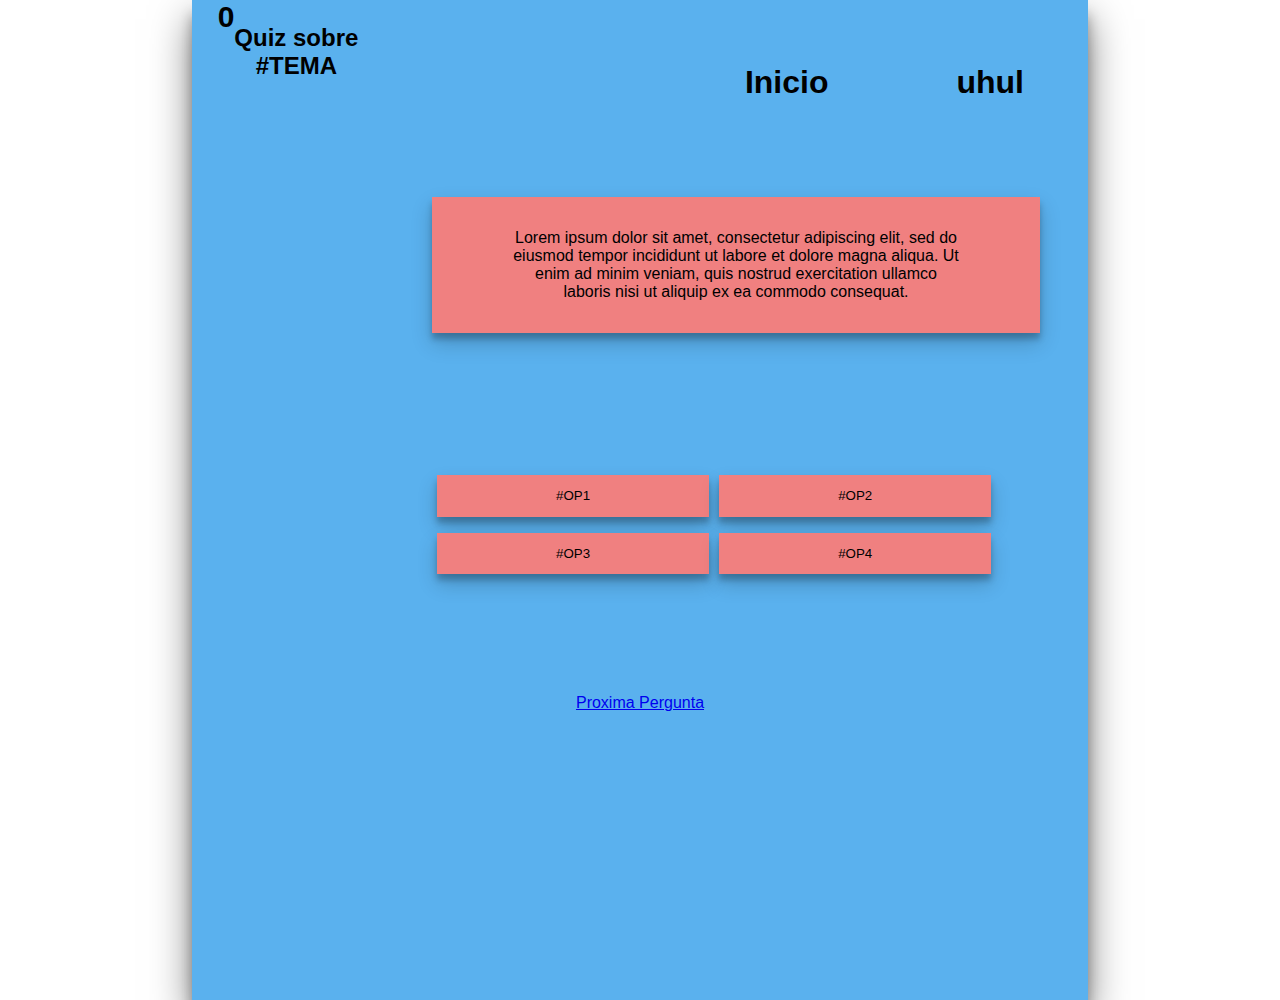
==== index.html @ 8f3ad5fd "primeiro commit do site" ====
<!DOCTYPE html>
<html>
<head>
	<title>QUIZ</title>
	<link rel="stylesheet" type="text/css" href="style.css">
	<script type="text/javascript" src="script.js"></script>
</head>
<body>

	
	<section>

		<article>
			<header>

		<h1>Inicio</h1>
		<h1 id="teste">uhul</h1>
		<h2>Quiz sobre<br/>#TEMA</h2>
		<h3 id="respostas" >0</h3>

			</header>

		<div id="questdiv">
			<p>Lorem ipsum dolor sit amet, consectetur adipiscing elit, sed do eiusmod tempor incididunt ut labore et dolore magna aliqua. Ut enim ad minim veniam, quis nostrud exercitation ullamco laboris nisi ut aliquip ex ea commodo consequat.</p>
		</div>
			
		<div id="ansdiv">
			<button onclick="getAns(opA)" class="ops" id="op1" type="button">#OP1</button>
			<button onclick="getAns(opB)" class="ops" id="op2" type="button">#OP2</button>
			<button onclick="getAns(opC)" class="ops" id="op3" type="button">#OP3</button>
			<button onclick="getAns(opD)" class="ops" id="op4" type="button">#OP4</button>
		</div>
			<a onclick="validade(userAns)" href="#" id="next">Proxima Pergunta</a>
		</article>
	</section>
	
	

</body>
</html>
---- style.css ----
*{
	padding: 0;
	margin: 0;
	font-family: sans-serif;
}
section{
	width: 70%;
	background-color: #5AB1EE;
	height: 1000px;
	position: absolute;
	left: 15%;
	text-align:center;
	box-shadow: 0 19px 38px rgba(0,0,0,0.50), 0 15px 12px rgba(0,0,0,0.30);

}
#start{

}
header{
	display: flex;
	justify-content: flex-end;
}
h1{
	order: 2;
	margin: 2em;

}
h2{
	order: 1;
	margin: 1em 36% 0 0
}
#questdiv{
	text-align:center;
	width: 50%;
	background-color: lightcoral;
	padding: 2em 5em;
	margin: 2em 0 0 15em;
	box-shadow: 0 10px 20px rgba(0,0,0,0.19), 0 6px 6px rgba(0,0,0,0.23);
}
#ansdiv{
	position: relative;
	top: 70px;
	padding: 2em 5em;
	flex-wrap: wrap;
	display:flex;
	width: 67.5%;
	margin: 2em 0 0 10em;

}
.ops{
	width: 45%;
	background-color: lightcoral;
	padding-top: 1em;
	padding-bottom: 1em;
	margin: 8px 5px;
	box-shadow: 0 10px 20px rgba(0,0,0,0.19), 0 6px 6px rgba(0,0,0,0.23);
	border: none;
	display: block;
	
}
.ops:hover{
  	transition: box-shadow 0.2s ease-in-out;
  	box-shadow: 0 15px 25px rgba(0,0,0,0.30), 0 10px 10px rgba(0,0,0,0.25);
}
#next{
	position: relative;
	top: 150px;
}


#teste.clicked{
	display: none;

}
.ops:focus{
	background-color: #e63e00;
}
#respostas{
	font-size: 30px;
}
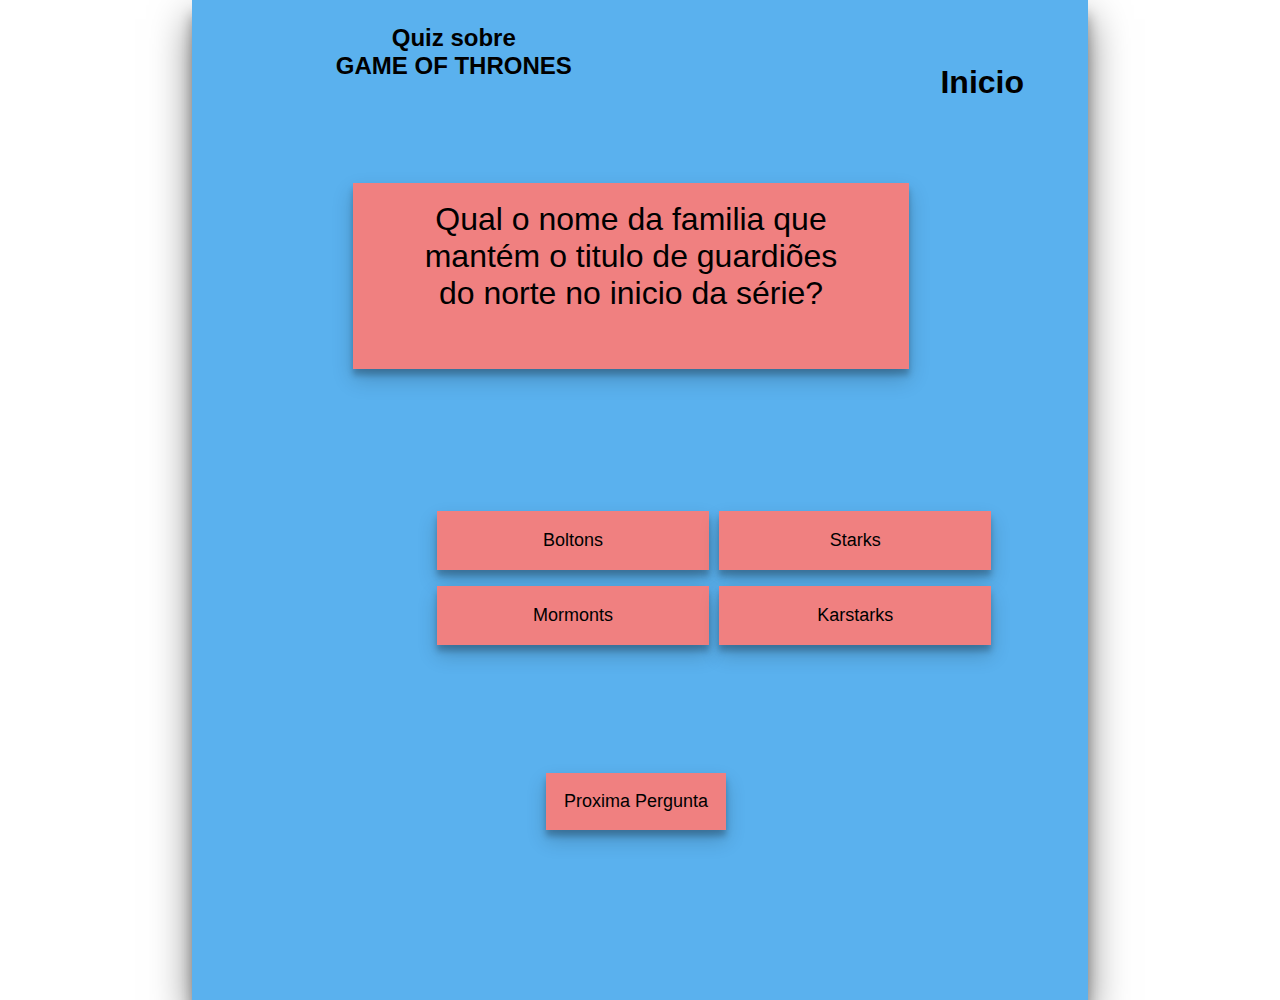
==== commit 16bdff68: "adicionado mudança de perguntas de acordo com a questão.Adicionado verificacão de quantas perguntas " ====
--- a/index.html
+++ b/index.html
@@ -3,38 +3,50 @@
 <head>
 	<title>QUIZ</title>
 	<link rel="stylesheet" type="text/css" href="style.css">
-	<script type="text/javascript" src="script.js"></script>
+
+
 </head>
 <body>
+	<section>
+		<article id="paginaPerguntas">
+			<header>
+				<h1>Inicio</h1>
+				<h2>Quiz sobre<br/>GAME OF THRONES</h2>
+			</header>
+		<div id="questdiv">
+			<p id="q1">Qual o nome da familia que mantém o titulo de guardiões do norte
+			no inicio da série?</p>
+			<p id = "q2">Qual o nome do filho(a) mais velho(a) de Ned Stark?</p>
+			<p id = "q3">Qual é o nome dos dragões de Daenerys Targaryen?</p>
+			<p id = "q4">esta e minha quarta pergunta</p>
+			<p id = "q5">esta é minha quinta pergunta</p>
+			<p id = "q6">esta é minha sexta pergunta</p>
+			<p id = "q7">esta é minha setima pergunta</p>
+			<p id = "q8">esta é minha oitava pergunta</p>
+			<p id = "q9">esta é minha nona pergunta</p>
+			<p id = "q10">esta é minha ultima pergunta</p>
+		</div>
 
-	
-	<section>
-
-		<article>
-			<header>
-
-		<h1>Inicio</h1>
-		<h1 id="teste">uhul</h1>
-		<h2>Quiz sobre<br/>#TEMA</h2>
-		<h3 id="respostas" >0</h3>
-
-			</header>
-
-		<div id="questdiv">
-			<p>Lorem ipsum dolor sit amet, consectetur adipiscing elit, sed do eiusmod tempor incididunt ut labore et dolore magna aliqua. Ut enim ad minim veniam, quis nostrud exercitation ullamco laboris nisi ut aliquip ex ea commodo consequat.</p>
-		</div>
-			
 		<div id="ansdiv">
 			<button onclick="getAns(opA)" class="ops" id="op1" type="button">#OP1</button>
 			<button onclick="getAns(opB)" class="ops" id="op2" type="button">#OP2</button>
 			<button onclick="getAns(opC)" class="ops" id="op3" type="button">#OP3</button>
 			<button onclick="getAns(opD)" class="ops" id="op4" type="button">#OP4</button>
 		</div>
-			<a onclick="validade(userAns)" href="#" id="next">Proxima Pergunta</a>
+			<button onclick=" nextQ(qstList,userAns); opsss()" href="#" id="next">Proxima Pergunta</button>
 		</article>
+
+		<article id="paginaFinal" >
+			<p>PAGINA FINAL</p>
+
+
+			<p id="corretas"></p>
+			<p id="incorretas"></p>
+		</article>
+
 	</section>
-	
-	
 
+
+<script type="text/javascript" src="script.js"></script>
 </body>
-</html>		+</html>
--- a/style.css
+++ b/style.css
@@ -3,7 +3,7 @@
 	margin: 0;
 	font-family: sans-serif;
 }
-section{
+article{
 	width: 70%;
 	background-color: #5AB1EE;
 	height: 1000px;
@@ -27,14 +27,16 @@
 }
 h2{
 	order: 1;
-	margin: 1em 36% 0 0
+	margin: 1em 34% 0 0
 }
 #questdiv{
 	text-align:center;
 	width: 50%;
+	height: 150px;
 	background-color: lightcoral;
-	padding: 2em 5em;
-	margin: 2em 0 0 15em;
+	font-size: 32px;
+	padding: 2% 6%;
+	margin: 2% 0 0 18%;
 	box-shadow: 0 10px 20px rgba(0,0,0,0.19), 0 6px 6px rgba(0,0,0,0.23);
 }
 #ansdiv{
@@ -44,8 +46,8 @@
 	flex-wrap: wrap;
 	display:flex;
 	width: 67.5%;
+	height: 150px;
 	margin: 2em 0 0 10em;
-
 }
 .ops{
 	width: 45%;
@@ -54,17 +56,29 @@
 	padding-bottom: 1em;
 	margin: 8px 5px;
 	box-shadow: 0 10px 20px rgba(0,0,0,0.19), 0 6px 6px rgba(0,0,0,0.23);
+	font-size: 18px;
 	border: none;
 	display: block;
-	
+
 }
 .ops:hover{
   	transition: box-shadow 0.2s ease-in-out;
   	box-shadow: 0 15px 25px rgba(0,0,0,0.30), 0 10px 10px rgba(0,0,0,0.25);
+		background-color: rgba(221, 106, 71, 0.9)
 }
 #next{
+	width: 20%;
+	background-color: lightcoral;
+	padding-top: 1em;
+	padding-bottom: 1em;
+	margin: 8px 5px;
+	box-shadow: 0 10px 20px rgba(0,0,0,0.19), 0 6px 6px rgba(0,0,0,0.23);
+	font-size: 18px;
+	border: none;
+	display: block;
 	position: relative;
 	top: 150px;
+	left:39%;
 }
 
 
@@ -74,7 +88,24 @@
 }
 .ops:focus{
 	background-color: #e63e00;
+
 }
 #respostas{
 	font-size: 30px;
-}+}
+#q2,#q3,#q4,#q5,#q6,#q7,#q8,#q9,#q10{
+	display: none
+}
+#paginaFinal{
+ 	width: 70%;
+	background-color: #5AB1EE;
+	height: 1000px;
+	position: absolute;
+	left: 15%;
+	text-align:center;
+	box-shadow: 0 19px 38px rgba(0,0,0,0.50), 0 15px 12px rgba(0,0,0,0.30);
+	display: none;
+}
+#corretas, #incorretas{
+	font-size: 32px;
+}
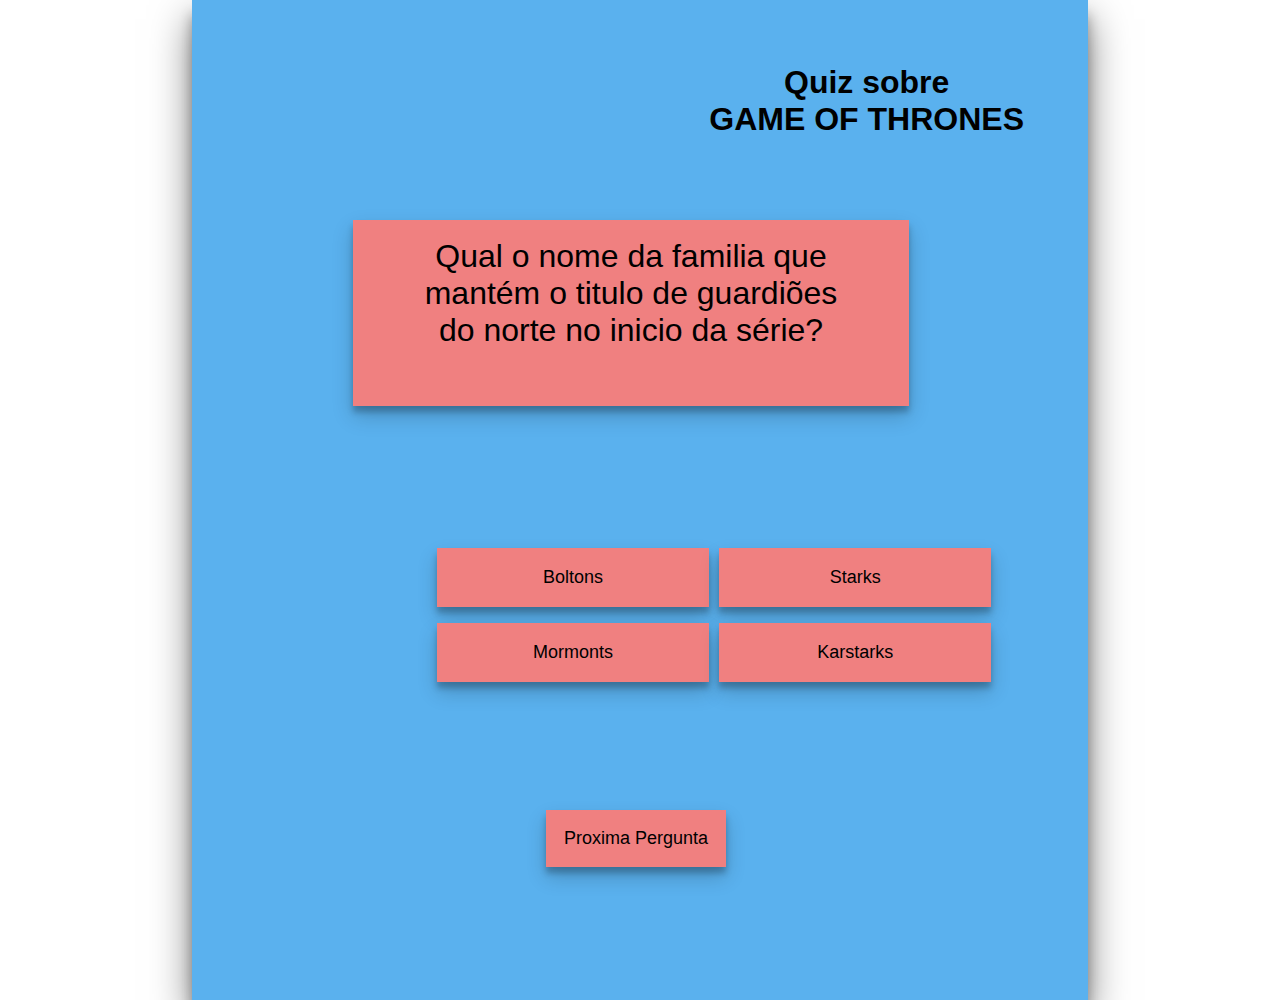
==== commit 139e1549: "Add files via upload" ====
--- a/index.html
+++ b/index.html
@@ -3,6 +3,7 @@
 <head>
 	<title>QUIZ</title>
 	<link rel="stylesheet" type="text/css" href="style.css">
+	<meta name="viewport" content="width=device-width, initial-scale=1.0">
 
 
 </head>
@@ -10,8 +11,8 @@
 	<section>
 		<article id="paginaPerguntas">
 			<header>
-				<h1>Inicio</h1>
-				<h2>Quiz sobre<br/>GAME OF THRONES</h2>
+				<h1>Quiz sobre<br/>GAME OF THRONES</h1>
+				
 			</header>
 		<div id="questdiv">
 			<p id="q1">Qual o nome da familia que mantém o titulo de guardiões do norte
@@ -37,11 +38,13 @@
 		</article>
 
 		<article id="paginaFinal" >
-			<p>PAGINA FINAL</p>
+			<div id="container" >
+				<p></p>
+				<div id="acertos" class="colunas" >Acertos</div>
+				<div id="erros" class="colunas" >Erros</div>
+			</div>
+			<hr>
 
-
-			<p id="corretas"></p>
-			<p id="incorretas"></p>
 		</article>
 
 	</section>
--- a/style.css
+++ b/style.css
@@ -109,3 +109,37 @@
 #corretas, #incorretas{
 	font-size: 32px;
 }
+
+.colunas{
+  width:70px;
+  height: 300px;
+	border: solid 1px rgba(0, 0, 0,0.20);
+  border-radius:5px;
+  border-top-left-radius:5px;
+}
+.colunas:hover{
+	border: solid 0.5px rgba(0, 0, 0,0.50);
+}
+#erros{
+  position:relative;
+	background-color: rgb(233, 98, 22);
+	margin-left: 30px;
+}
+#acertos{
+  position:relative;
+	background-color: rgb(116, 167, 32);
+	margin-right: 30px;
+}
+#container{
+	height: 300px;
+  width:200px;
+  display:flex;
+  justify-content:space-between;
+	margin: auto;
+	position: relative;
+	top: 100px;
+}
+hr{
+	position: relative;
+	top:100px;
+}
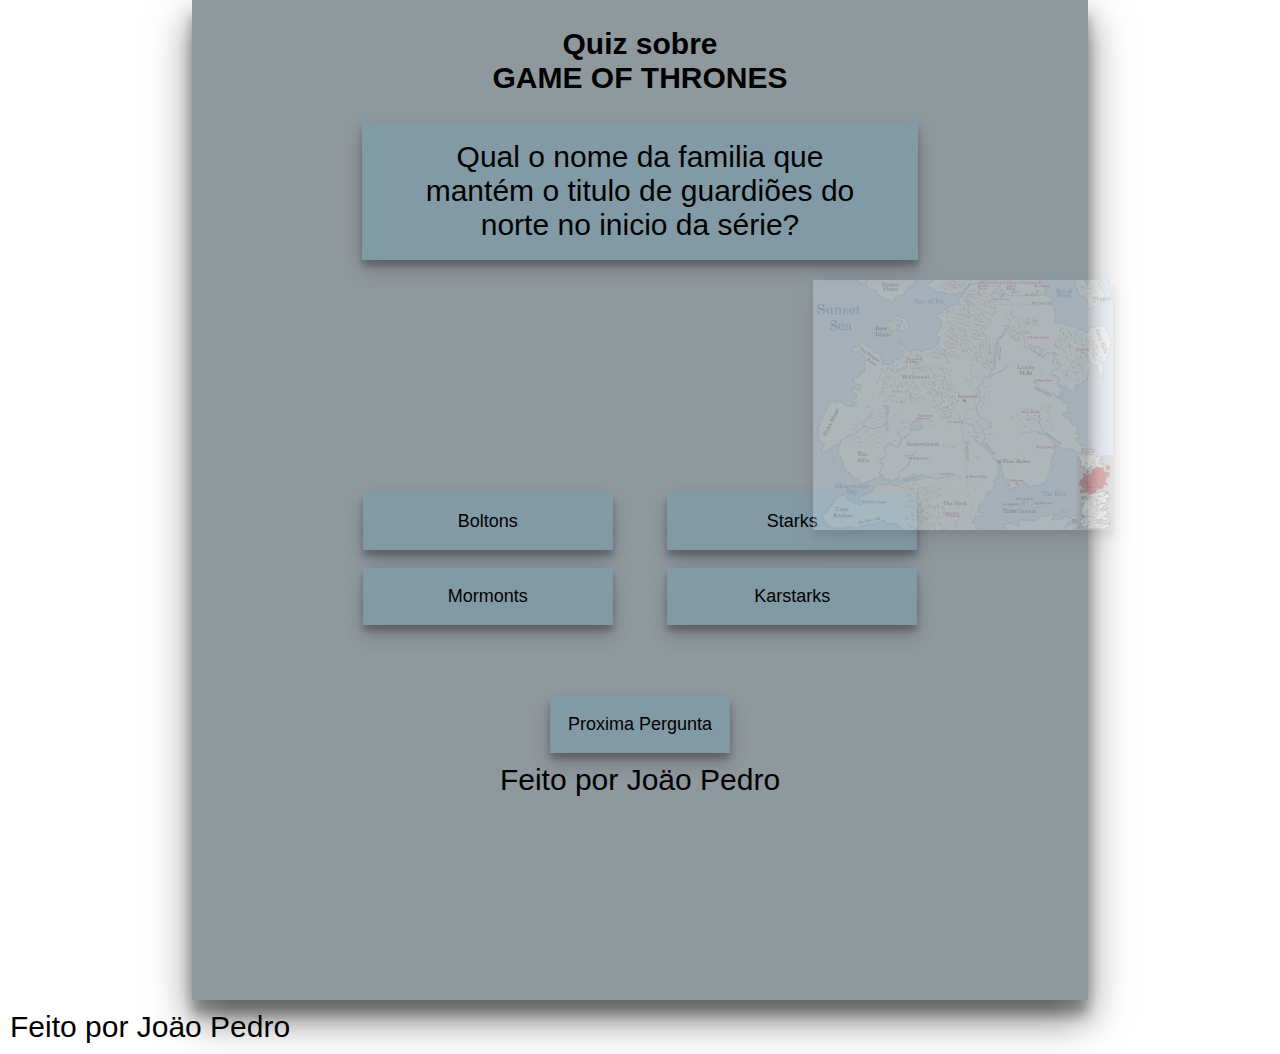
==== commit 0a69d6f9: "Add files via upload" ====
--- a/index.html
+++ b/index.html
@@ -1,6 +1,7 @@
 <!DOCTYPE html>
 <html>
 <head>
+	<script src="https://ajax.googleapis.com/ajax/libs/jquery/3.2.1/jquery.min.js"></script>
 	<title>QUIZ</title>
 	<link rel="stylesheet" type="text/css" href="style.css">
 	<meta name="viewport" content="width=device-width, initial-scale=1.0">
@@ -12,21 +13,31 @@
 		<article id="paginaPerguntas">
 			<header>
 				<h1>Quiz sobre<br/>GAME OF THRONES</h1>
-				
+
 			</header>
 		<div id="questdiv">
 			<p id="q1">Qual o nome da familia que mantém o titulo de guardiões do norte
 			no inicio da série?</p>
 			<p id = "q2">Qual o nome do filho(a) mais velho(a) de Ned Stark?</p>
 			<p id = "q3">Qual é o nome dos dragões de Daenerys Targaryen?</p>
-			<p id = "q4">esta e minha quarta pergunta</p>
-			<p id = "q5">esta é minha quinta pergunta</p>
-			<p id = "q6">esta é minha sexta pergunta</p>
-			<p id = "q7">esta é minha setima pergunta</p>
-			<p id = "q8">esta é minha oitava pergunta</p>
-			<p id = "q9">esta é minha nona pergunta</p>
-			<p id = "q10">esta é minha ultima pergunta</p>
+			<p id = "q4">Qual o nome do lobo de Jon Snow?</p>
+			<p id = "q5">De qual casa é o lema "Nossa é a furia?"</p>
+			<p id = "q6">Como morre o irmão de Daenarys Targeryan na primeira temporada?</p>
+			<p id = "q7">Qual o nome do metal especial que nunca perde o fio e conse	gue matar os outros?</p>
+			<p id = "q8">Qual o nome da espada de aço variliano que o Senhor Comandante Mormont da à Jon Snow?</p>
+			<p id = "q9">Qual o nome do continente onde se encontra os principais reinos de Game of Thrones?</p>
+			<p id = "q10">De qual casa é o brasão com a seguinte descrição:" Caçador andante, vestido de vermelho em um campo verde"</p>
 		</div>
+		<img src="north.jpg" id="img1">
+		<img src="ned.jpg" id="img2">
+		<img src="drag.jpg" id="img3">
+		<img src="dog.jpg" id="img4">
+		<img src="ours.png" id="img5">
+		<img src="vis.png" id="img6">
+		<img src="ice.jpeg" id="img7">
+		<img src="Longclaw.jpg" id="img8">
+		<img src="west.jpg" id="img9">
+		<img src="tar.jpg" id="img10">
 
 		<div id="ansdiv">
 			<button onclick="getAns(opA)" class="ops" id="op1" type="button">#OP1</button>
@@ -34,18 +45,82 @@
 			<button onclick="getAns(opC)" class="ops" id="op3" type="button">#OP3</button>
 			<button onclick="getAns(opD)" class="ops" id="op4" type="button">#OP4</button>
 		</div>
-			<button onclick=" nextQ(qstList,userAns); opsss()" href="#" id="next">Proxima Pergunta</button>
+			<button onclick=" nextQ(qstList,userAns); opsss()" id="next">Proxima Pergunta</button>
+		<p id="feito" > Feito por Joäo Pedro</p>
 		</article>
 
 		<article id="paginaFinal" >
+			<button id="mostra" onclick="mostraRespostas()">Mostrar resultado :  </button>
+
+			<article class="resps" id="art1">
+			<p id="pergunta">Qual o nome da familia que mantém o titulo de guardiões do norte
+			no inicio da série?</p>
+			<p class="resposta" id="rsp1"></p>
+					
+			</article>
+
+			<article class="resps"  id="art2">
+			<p id="pergunta">Qual o nome do filho(a) mais velho(a) de Ned Stark?</p>
+			<p class="resposta" id="rsp2"></p>
+				
+			</article>
+
+			<article class="resps" id="art3">
+			<p id="pergunta">  Qual é o nome dos dragões de Daenerys Targaryen?</p>
+			<p class="resposta" id="rsp3"></p>
+					
+			</article>
+
+			<article class="resps"  id="art4">
+			<p id="pergunta">Qual o nome do lobo de Jon Snow?                                         s</p>
+			<p class="resposta" id="rsp4"></p>
+				
+			</article>
+
+			<article class="resps"  id="art5">
+			<p id="pergunta">De qual casa é o lema "Nossa é a furia?"</p>	
+			<p class="resposta" id="rsp5"></p>
+			
+			</article>
+
+			<article class="resps"  id="art6">
+			<p id="pergunta">Como morre o irmão de Daenarys Targeryan na primeira temporada?</p>
+			<p class="resposta" id="rsp6"></p>			
+			</article>
+
+			<article class="resps"  id="art7">
+			<p id="pergunta">Qual o nome do metal especial que nunca perde o fio e conse	gue matar os outros?</p>
+			<p class="resposta" id="rsp7"></p>
+			
+			</article>
+
+			<article class="resps"  id="art8">
+			<p id="pergunta">Qual o nome da espada de aço variliano que o Senhor Comandante Mormont da à Jon Snow?</p>
+			<p class="resposta" id="rsp8"></p>
+					
+			</article>
+
+			<article  class="resps" id="art9">
+			<p id="pergunta"> id="pergunta"Qual o nome do continente onde se encontra os principais reinos de Game of Thrones?</p>
+			<p class="resposta" id="rsp9"></p>
+					
+			</article>
+
+			<article class="resps" id="art10">
+			<p id="pergunta" >De qual casa é o brasão com a descrição:" Caçador andante, vestido de vermelho em um campo verde"</p>
+			<p class="resposta" id="rsp10"></p>
+
+			</article>
+
+
+
 			<div id="container" >
 				<p></p>
 				<div id="acertos" class="colunas" >Acertos</div>
 				<div id="erros" class="colunas" >Erros</div>
 			</div>
-			<hr>
-
 		</article>
+		<p id="feito" > Feito por Joäo Pedro</p>
 
 	</section>
 
--- a/style.css
+++ b/style.css
@@ -3,14 +3,14 @@
 	margin: 0;
 	font-family: sans-serif;
 }
-article{
+#paginaPerguntas{
 	width: 70%;
-	background-color: #5AB1EE;
+	background-color: rgb(143, 152, 157);
 	height: 1000px;
-	position: absolute;
-	left: 15%;
+	margin: auto;
 	text-align:center;
 	box-shadow: 0 19px 38px rgba(0,0,0,0.50), 0 15px 12px rgba(0,0,0,0.30);
+	display: block;
 
 }
 #start{
@@ -20,41 +20,37 @@
 	display: flex;
 	justify-content: flex-end;
 }
+
 h1{
-	order: 2;
-	margin: 2em;
-
-}
-h2{
 	order: 1;
-	margin: 1em 34% 0 0
-}
+	margin:auto;
+	padding: 3% 0;
+}
+
 #questdiv{
 	text-align:center;
 	width: 50%;
-	height: 150px;
-	background-color: lightcoral;
+	height: auto;
+	background-color: rgb(130, 154, 166);
 	font-size: 32px;
 	padding: 2% 6%;
-	margin: 2% 0 0 18%;
+	margin: auto;
 	box-shadow: 0 10px 20px rgba(0,0,0,0.19), 0 6px 6px rgba(0,0,0,0.23);
 }
 #ansdiv{
-	position: relative;
-	top: 70px;
-	padding: 2em 5em;
 	flex-wrap: wrap;
 	display:flex;
-	width: 67.5%;
+	width: 68%;
 	height: 150px;
-	margin: 2em 0 0 10em;
+	margin: auto;
+	padding: 25% 0 7% 0;
 }
 .ops{
-	width: 45%;
-	background-color: lightcoral;
+	width: 41%;
+	background-color: rgb(130, 154, 166);
 	padding-top: 1em;
 	padding-bottom: 1em;
-	margin: 8px 5px;
+	margin: auto;
 	box-shadow: 0 10px 20px rgba(0,0,0,0.19), 0 6px 6px rgba(0,0,0,0.23);
 	font-size: 18px;
 	border: none;
@@ -64,21 +60,19 @@
 .ops:hover{
   	transition: box-shadow 0.2s ease-in-out;
   	box-shadow: 0 15px 25px rgba(0,0,0,0.30), 0 10px 10px rgba(0,0,0,0.25);
-		background-color: rgba(221, 106, 71, 0.9)
+		background-color: rgb(102, 102, 98)
 }
 #next{
 	width: 20%;
-	background-color: lightcoral;
+	background-color: rgb(130, 154, 166);
 	padding-top: 1em;
 	padding-bottom: 1em;
-	margin: 8px 5px;
+	margin: auto;
 	box-shadow: 0 10px 20px rgba(0,0,0,0.19), 0 6px 6px rgba(0,0,0,0.23);
 	font-size: 18px;
 	border: none;
 	display: block;
-	position: relative;
-	top: 150px;
-	left:39%;
+	min-width: 100px;
 }
 
 
@@ -87,7 +81,7 @@
 
 }
 .ops:focus{
-	background-color: #e63e00;
+	background-color: rgb(102, 102, 98);
 
 }
 #respostas{
@@ -98,22 +92,32 @@
 }
 #paginaFinal{
  	width: 70%;
-	background-color: #5AB1EE;
+	background-color: rgb(143, 152, 157);
 	height: 1000px;
-	position: absolute;
-	left: 15%;
 	text-align:center;
 	box-shadow: 0 19px 38px rgba(0,0,0,0.50), 0 15px 12px rgba(0,0,0,0.30);
 	display: none;
+	flex-wrap: wrap;
+	margin:auto;
 }
 #corretas, #incorretas{
 	font-size: 32px;
 }
+img{
+	width: 300px;
+	height: 250px;
+	opacity: 0;
+	position:absolute;
+	right: 100px;
+	margin-top:20px;
+	box-shadow: 0 10px 20px rgba(0,0,0,0.19), 0 6px 6px rgba(0,0,0,0.23);
+}
+
 
 .colunas{
   width:70px;
   height: 300px;
-	border: solid 1px rgba(0, 0, 0,0.20);
+  border: solid 1px rgba(0, 0, 0,0.20);
   border-radius:5px;
   border-top-left-radius:5px;
 }
@@ -133,13 +137,88 @@
 #container{
 	height: 300px;
   width:200px;
-  display:flex;
+  display:none;
   justify-content:space-between;
 	margin: auto;
 	position: relative;
 	top: 100px;
 }
-hr{
+.resps{
+	background-color: rgb(130, 154, 166);
+	margin: 10px;
+	width: 245px;
+	height: 180px;
+	box-shadow: 0 19px 38px rgba(0,0,0,0.50), 0 15px 12px rgba(0,0,0,0.30);
+	display: flex;
+	flex-direction: column;
+
+}
+#pergunta{
+	font-size: 16px;
+	margin: 10px;
+	height: 20px;
+	
+}
+.resposta{
 	position: relative;
-	top:100px;
-}
+	top: 150px;
+	padding: 10px 0 20px 0 ;
+	background-color: rgb(66, 244, 131);
+	box-shadow: 0 19px 38px rgba(0,0,0,0.50), 0 15px 12px rgba(0,0,0,0.30);
+	display: none;
+
+}
+
+#mostra{
+	position: absolute;
+	left: 45%;
+	top: 40%;
+	border: none;
+	background-color: rgb(130, 154, 166);
+	box-shadow: 0 19px 38px rgba(0,0,0,0.50), 0 15px 12px rgba(0,0,0,0.30);
+	padding: 30px;
+}
+
+#feito{
+	margin: 10px;
+}
+/*------------------------MEDIAS------------------------*/
+
+@media all and (max-width: 1440px){
+	*{
+		font-size: 30px;
+	}
+}
+@media all and (max-width: 1200px){
+	.ops{
+		white-space: nowrap;
+		min-width: 237px;
+	}
+}
+@media all and (max-width: 1050px){
+	#ansdiv{
+		margin: auto;
+		padding: 10% 0 10% 0;
+	}
+	#next{
+		margin-top: 20%;
+	}
+	.ops{
+		width: 55%;
+		margin: 5px auto;
+	}
+}
+@media all and (max-width: 720px){
+	*{
+		font-size: 26px;
+	}
+	#next{
+		margin-top: 30%;
+	}
+	article{
+		width: 100%;
+	}
+	#paginaFinal{
+		width: 100%;
+	}
+}
